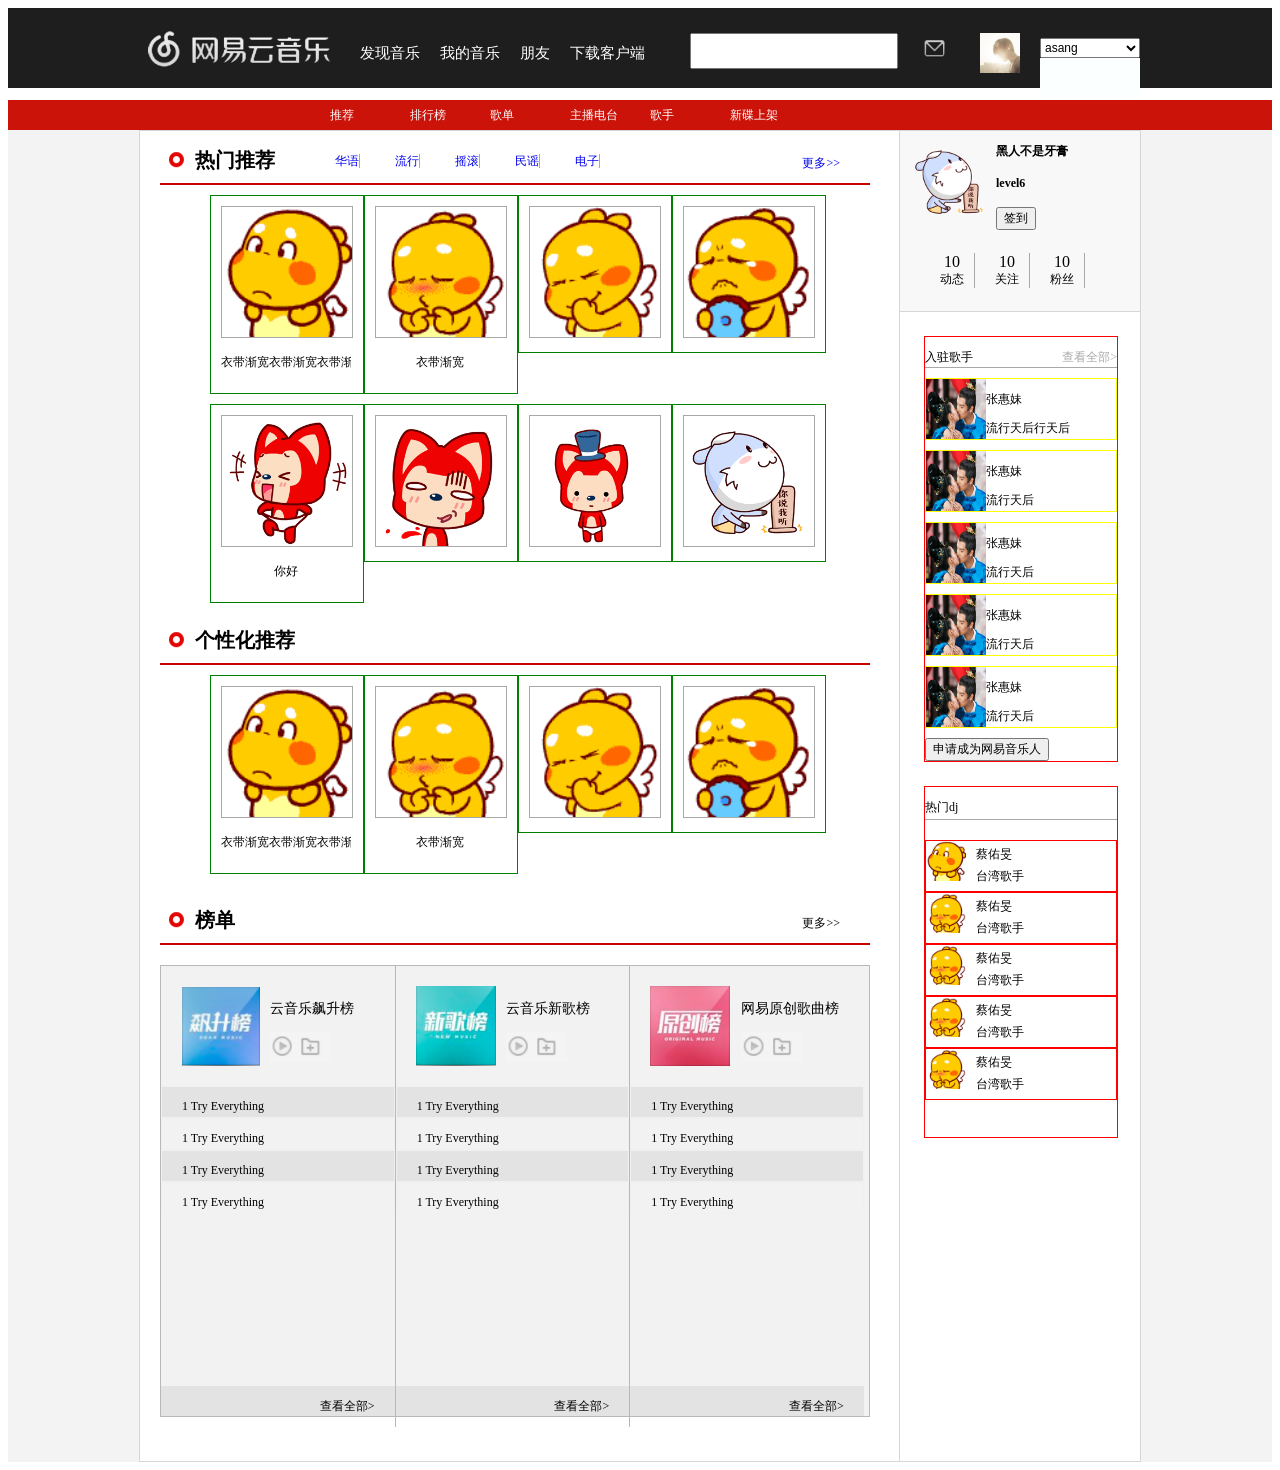
==== index.html @ b6f5a96b "1.初始上传" ====
<!DOCTYPE html>
<html>
<head lang="en">
    <meta charset="UTF-8">
    <title>网易雨音乐</title>
    <link rel="shortcut icon" type="image/x-icon" href="iconfont-music.png"/>
    <link href="css/index.css" rel="stylesheet" type="text/css">
    <script src="js/index.js"></script>
</head>
<body>
    <div class="top_bar">
        <div class="content_bar">
            <div class="content_bar_left">
                <a href="#"><img src="images/logo.png" height="50px" width="200px"/></a>
                    <ul>
                        <li>发现音乐</li>
                        <li>我的音乐</li>
                        <li>朋友</li>
                        <li>下载客户端</li>
                    </ul>
            </div>
            <div class="content_bar_mid" style="float:left;">
                <form action="" method="post">
                    <input type="text" class="search_text" onkeyup="showMusic(this.value)"/>
                </form>

            </div>
            <div class="content_bar_right">
                <img src="images/message01.png" height="30px" width="30px"/>
                <img src="images/photo01.jpg" height="40px" width="40px"/>
                <form>
                    <select onchange="showUser(this.value)">
                        <option>asang</option>
                        <option>eason</option>
                    </select>
                </form>
                <div id="showMusic" style="background-color: #fbffff;width: 100px;height: 40px;float: right;">

                </div>

            </div>
        </div>

    </div>

    <div class="side_content_bar">
        <div class="side_content_bar_content">
            <ul>
                <li><a href="#">推荐</a></li>
                <li><a href="#">排行榜</a></li>
                <li><a href="#">歌单</a></li>
                <li><a href="#">主播电台</a></li>
                <li><a href="#">歌手</a></li>
                <li><a href="#">新碟上架</a></li>

            </ul>
        </div>
    </div>

    <div class="top_bar_side">

    </div>

    <div class="main_pic">

    </div><!--main_pic end-->

    <div class="wrap_all">
        <div class="wrap">
        <div class="music">
            <div class="hot_recommend">
                <div class="text_part">
                    <img src="images/icon_circle.png" width="35px">
                    <h2>热门推荐</h2>
                    <ul>
                        <li><a href="#">华语</a></li>
                        <li><a href="#">流行</a></li>
                        <li><a href="#">摇滚</a></li>
                        <li><a href="#">民谣</a></li>
                        <li><a href="#">电子</a></li>
                    </ul>
                    <p><a href="#">更多>></a></p>
                </div>

                <div class="picture_part">
                    <ul class="picture1">
                        <div><li><img src="images/dragon1.gif" width="130px" height="130px"/>
                            <p>衣带渐宽衣带渐宽衣带渐宽衣带渐宽</p></li></div>
                        <div><li><img src="images/dragon2.gif" width="130px" height="130px"/>
                            <p>衣带渐宽</p></li></div>
                        <div><li><img src="images/dragon3.gif" width="130px" height="130px"/></li></div>
                        <div><li><img src="images/dragon4.gif" width="130px" height="130px"/></li></div>
                    </ul>
                </div>
                <div class="picture_part">
                    <ul class="picture2">
                        <div><li><img src="images/ali1.gif" width="130px" height="130px"/>
                            <p>你好</p></li></div>
                            <div><li><img src="images/ali2.gif" width="130px" height="130px"/></li></div>
                                <div><li><img src="images/ali3.gif" width="130px" height="130px"/></li></div>
                                    <div><li><img src="images/donkey1.gif" width="130px" height="130px"/></li></div>
                    </ul>
                </div>

            </div>

            <div class="personal_recommend">
                <div class="text_part">
                    <img src="images/icon_circle.png" width="35px">
                    <h2>个性化推荐</h2>
                </div>

                <div class="picture_part">
                    <ul class="picture1">
                        <div><li><img src="images/dragon1.gif" width="130px" height="130px"/>
                            <p>衣带渐宽衣带渐宽衣带渐宽衣带渐宽衣带渐宽衣带渐宽衣带渐宽衣带渐宽衣带渐宽衣带渐宽衣带渐宽衣带渐宽</p></li></div>
                        <div><li><img src="images/dragon2.gif" width="130px" height="130px"/>
                            <p>衣带渐宽</p></li></div>
                        <div><li><img src="images/dragon3.gif" width="130px" height="130px"/></li></div>
                        <div><li><img src="images/dragon4.gif" width="130px" height="130px"/></li></div>
                    </ul>
                </div>

            </div>

            <div class="ranking">
                <div class="text_part">
                    <img src="images/icon_circle.png" width="35px">
                    <h2>榜单</h2>
                    <p>更多>></p>
                </div>
                <div class="ranks">
                    <div class="rank_fast">
                        <div class="fast_disc">
                            <img src="images/fast.png" height="80px">

                            <div class="fast_right">
                                <p>云音乐飙升榜</p>
                                <img src="images/playon.png" height="30px">
                                <img src="images/favorite.png" height="30px">
                            </div>
                        </div>
                        <div class="fast_list">
                            <li class="list_1"><p><a href="#">1 Try Everything</a></p></li>
                            <li><p><a href="#">1 Try Everything</a></p></li>
                            <li class="list_1"><p><a href="#">1 Try Everything</a></p></li>
                            <li><p><a href="#">1 Try Everything</a></p></li>
                        </div>
                        <div class="fast_more">
                            <p>查看全部></p>
                        </div>

                    </div>
                    <div class="rank_new">
                        <div class="new_disc">
                            <img src="images/new.png" height="80px">
                            <div class="new_right">
                                <p>云音乐新歌榜</p>
                                <img src="images/playon.png" height="30px">
                                <img src="images/favorite.png" height="30px">
                            </div>
                        </div>
                        <div class="new_list">
                            <li class="list_1"><p><a href="#">1 Try Everything</a></p></li>
                            <li><p><a href="#">1 Try Everything</a></p></li>
                            <li class="list_1"><p><a href="#">1 Try Everything</a></p></li>
                            <li><p><a href="#">1 Try Everything</a></p></li>
                        </div>
                        <div class="new_more">
                            <p>查看全部></p>
                        </div>

                    </div>
                    <div class="rank_self">
                        <div class="self_disc">
                            <img src="images/self.png" height="80px">
                            <div class="self_right">
                                <p>网易原创歌曲榜</p>
                                <img src="images/playon.png" height="30px">
                                <img src="images/favorite.png" height="30px">
                            </div>
                        </div>
                        <div class="self_list">
                            <li class="list_1"><p><a href="#">1 Try Everything</a></p></li>
                            <li><p><a href="#">1 Try Everything</a></p></li>
                            <li class="list_1"><p><a href="#">1 Try Everything</a></p></li>
                            <li><p><a href="#">1 Try Everything</a></p></li>
                        </div>
                        <div class="self_more">
                            <p>查看全部></p>
                        </div>

                    </div>

                </div>
            </div>
        </div>

        <div class="personal">
            <div class="personal_info">
                <div class="head_part">
                    <div class="head_pic">
                        <img src="images/donkey1.gif" width="80px" height="80px"/>
                    </div>
                    <div class="head_name">
                        <h3>黑人不是牙膏</h3>
                        <h4>level6</h4>
                        <button>签到</button>
                    </div>
                </div>
                <div class="dynamics">
                    <ul>
                        <li>
                            <span class="dynamics_number">10</span><br>
                            <span>动态</span>
                        </li>
                        <li>
                            <span class="dynamics_number">10</span><br>
                            <span>关注</span>
                        </li>
                        <li>
                            <span class="dynamics_number">10</span><br>
                            <span>粉丝</span>
                        </li>
                    </ul>

                </div>

            </div>
            <div class="sign_singer">
                <div class="sign_singer_inside">
                    <div class="sign_singer_text">
                        <p class="left_p">入驻歌手</p>
                        <p class="right_p"><a href="#">查看全部></a></p>

                    </div>
                    <div class="sign_singer_works">
                        <ul>
                            <li>
                                <img src="images/taizifei01.jpg" width="60px" height="60px">
                                <div>
                                    <p>张惠妹</p>
                                    <p>流行天后行天后</p>
                                </div>

                            </li>

                            <li>
                                <img src="images/taizifei01.jpg" width="60px" height="60px">
                                <div>
                                    <p>张惠妹</p>
                                    <p>流行天后</p>
                                </div>
                            </li>

                            <li>
                                <img src="images/taizifei01.jpg" width="60px" height="60px">
                                <div>
                                    <p>张惠妹</p>
                                    <p>流行天后</p>
                                </div>
                            </li>

                            <li>
                                <img src="images/taizifei01.jpg" width="60px" height="60px">
                                <div>
                                    <p>张惠妹</p>
                                    <p>流行天后</p>
                                </div>
                            </li>

                            <li>
                                <img src="images/taizifei01.jpg" width="60px" height="60px">
                                <div>
                                    <p>张惠妹</p>
                                    <p>流行天后</p>
                                </div>
                            </li>

                        </ul>
                    </ul>

                    <input type="button" value="申请成为网易音乐人" onclick=""/>
                </div>
            </div>
            </div>
            <div class="hot_dj">
                <div class="hot_text">
                    <p>热门dj</p>
                </div>
                <div class="dj_info">
                    <ul>
                        <li>
                            <img src="images/dragon1.gif" width="40px">
                            <div class="dj_text">
                                <p class="di_name">蔡佑旻</p>
                                <p class="dj_disc">台湾歌手</p>
                            </div>
                        </li>
                        <li>
                            <img src="images/dragon2.gif" width="40px">
                            <div class="dj_text">
                                <p class="di_name">蔡佑旻</p>
                                <p class="dj_disc">台湾歌手</p>
                            </div>
                        </li>
                        <li>
                            <img src="images/dragon2.gif" width="40px">
                            <div class="dj_text">
                                <p class="di_name">蔡佑旻</p>
                                <p class="dj_disc">台湾歌手</p>
                            </div>
                        </li>
                        <li>
                            <img src="images/dragon2.gif" width="40px">
                            <div class="dj_text">
                                <p class="di_name">蔡佑旻</p>
                                <p class="dj_disc">台湾歌手</p>
                            </div>
                        </li>
                        <li>
                            <img src="images/dragon2.gif" width="40px">
                            <div class="dj_text">
                                <p class="di_name">蔡佑旻</p>
                                <p class="dj_disc">台湾歌手</p>
                            </div>
                        </li>

                    </ul>

                </div>


            </div>
            <div class="other_info3">

            </div>
        </div>
        <div class="musician_recommend">

        </div>

    </div>
        <div class="foot_text">

        </div>
    </div>
<!--wrap-all end-->

</body>
</html>
---- css/index.css ----
*
{
    font-size: 12px;
    /*background-color: #f3f3f3;*/
    /*padding: 0;*/
    /*margin: 0;*/
}

.top_bar{
    width: 100%;
    height: 80px;
    background: #1E1E1E;
}

.content_bar{
    width: 1000px;
    margin: 0 auto;
}

.content_bar_left{
    width: 550px;
    float: left;
}

.content_bar_mid {
    float: left;
    width: 200px;
    margin: auto 0;

}

.content_bar_right {
    float: left;
    width: 250px;
}



.content_bar_left img{
    margin: 16px 10px 16px 0;
    float: left;
}

.content_bar_left li{
    list-style-type: none;
    float: left;
    padding: 0 10px;
    font-size: 15px;
    font-family: sans-serif;
    line-height: 65px;
    color: white;
}

.search_text{
    margin-top: 25px;
    height: 30px;
    width: 200px;
}

.content_bar_right img{
    float: left;
    margin-left: 30px;
    margin-top: 25px;
}

.content_bar_right select{
    float: right;
    height: 20px;
    width: 100px;
    margin-top: 30px;
    /*margin: 30px;*/
}

.side_content_bar{
    width: 100%;
    height: 30px;
    background: #cb130a;
}

.side_content_bar_content{
    width: 700px;
    /*height: 30px;*/
    margin: 0 auto;
}

.side_content_bar_content li{
    float: left;
    list-style-type: none;
    font-size: 13px;
    line-height: 30px;
    /*padding: 20px;*/
    width: 80px;

}

.side_content_bar_content a{
    text-decoration: none;
    color: white;
}

.wrap_all{
    background-color: #f3f3f3;
}

.wrap{
    width: 1000px;
    margin: 0 auto;
    height: 1330px;
    background-color: white;

    /*padding-left: 10px;*/
    border: 1.5px #d6d6d6 solid;

    /*border: 1px solid darkgray;*/

}

.music{
    width: 710px;
    height: 1330px;
    float: left;
    padding: 0px 20px;
    /*border: 1.5px #d60104 solid;*/


}

.hot_recommend{
    height: 480px;
    /*background-color: red;*/
}


.text_part{
    height: 40px;
    border-bottom: 2px #c80000 solid;
}

.text_part h2{
    float: left;
    margin-right: 50px;
    line-height: 0px;
    /*margin-bottom: 20px;*/
    font-size: 20px;
}

.text_part li{
    list-style-type: none;
    /*line-height: 5px;*/
    vertical-align: middle;
    float: left;
    margin: 10px;
    width: 40px;

}

.text_part li a{
    text-decoration: none;
    border-right: 1px darkgray solid;
}

.text_part a{
    text-decoration: none;
    /*border-right: 1px darkgray solid;*/
}

.text_part p{
    float: right;
    margin-right: 30px;
}

.picture_part{
    float: left;
    /*border: 1px red solid;*/

}

.picture_part p{
    width: 130px;
    overflow: hidden;
    /*max-lines: 1;*/
    white-space: nowrap;
}

.picture_part li{
    float: left;
    padding: 10px;
    list-style-type: none;
    border: 1px green solid;
    text-align: center;
    /*background-color: blue;*/

}

.picture_part ul{
    /*margin: 20px;*/
}

.picture_part img{
    border: 1px darkgrey solid;
}

.picture1,.picture2{
    margin: 10px;

}

.picture1 div,.picture2 div{
    width: 25%;
    /*height: 170px;*/
    float: left;
}

.personal_recommend{
    height: 280px;
}

.text_part img{
    float: left;
}

.ranking{
    height: 550px;

}

.ranks{
    height: 450px;
    background-color: #f2f2f2;
    margin-top: 20px;
    border: 1px #b8b8b8 solid;
    /*border: 1px red solid;*/

}

.list_1{
    background-color: #e3e3e3;
}

.rank_fast,.rank_new,.rank_self{
    float: left;
    /*padding: 20px;*/
    width: 33%;

}

.rank_new{
    border-left: 1px #b8b8b8 solid;
    border-right: 1px #b8b8b8 solid;

}

.fast_disc,.new_disc,.self_disc{
    height: 80px;
    padding: 20px;
}

.fast_disc img,.new_disc img,.self_disc img{
    float: left;
}

.fast_right,.new_right,.self_right{
    float: left;
    padding-left: 10px;
}

.fast_disc p,.new_disc p,.self_disc p{
    /*float: left;*/
    font-size: 14px;
    /*padding-left: 10px;*/
}

.fast_list,.new_list,.self_list{
    height: 300px;
}

.fast_list li,.new_list li,.self_list li{
    list-style-type: none;
    height: 30px;
    /*text-align: center;*/
    border: 1px #f0f0f0 solid;

}

.fast_list a,.new_list a,.self_list a{
    text-decoration: none;
    margin-top: 10px;
    /*text-align: center;*/
}

.fast_list a:link,.new_list a:link,.self_list a:link{
    color: black;
}

.fast_list a:hover,.new_list a:hover,.self_list a:hover{
    text-decoration: solid;
}


.fast_list p,.new_list p,.self_list p{
    padding-left: 20px;
    /*height: 30px;*/
}

.fast_more,.new_more,.self_more{
    width: 100%;
    height: 30px;
    background: #e3e3e3;
    /*border: 1px red solid;*/


}

.fast_more p,.new_more p,.self_more p{
    float: right;
    padding-right: 20px;

}

.personal{
    float: right;
    width: 240px;
    height: 1330px;
    /*background: #dedce4;*/
    border-left: 1.5px #d6d6d6 solid;

}

.personal_info{
    height: 180px;
    background: #f8f8f8;
    border-bottom: 1.5px #d6d6d6 solid;
}

.head_part{
    height: 100px;

}

.head_pic{
    float: left;
    width: 40%;
}

.head_pic img{
    padding: 10px;
}

.head_name{
    width: 60%;
    float: left;

}

.dynamics{
    height: 80px;
    text-decoration: #8a8a8a;
    text-align: center;
    padding-top: 10px;
}

.dynamics li{
    float: left;
    list-style-type: none;
    border-right: 1px darkgray solid;
    margin-right: 20px;
    padding-right: 10px;
}

.dynamics_number{
    font-size: 16px;
}

.sign_singer{
    width: 80%;
    border: 1px red solid;
    margin: 10%;
}

.sign_singer_text{
    border-bottom: 1px darkgray solid;
    height: 30px;
}

/*.sign_singer_text p{*/
    /*float: left;*/
    /*text-align: center;*/
/*}*/

.left_p{
    float: left;
}

.right_p{
    float: right;
}

.sign_singer_text a{
    text-decoration: none;
    float: right;
}

.sign_singer_text a:link{
    color: darkgray;
}

.sign_singer_works ul{
    padding: 0;
    margin: 0;
}

.sign_singer_works li{
    list-style-type: none;
    display: block;
    border: 1px yellow solid;
    margin: 10px 0;
    height: 60px;
}

.sign_singer_works div{
    float: left;
    margin-left: 0;
}

.sign_singer_works img{
    float: left;
}

/*.works_text{*/
    /*float: left;*/
/*}*/

.hot_dj{

    width: 80%;
    height: 350px;
    border: 1px red solid;
    margin: 10%;
    /*background-color: aqua;*/

}

.hot_text{
    height: 20px;
    border-bottom: 1px darkgray solid;
}

.dj_info{
    height: 250px;
    margin-top: 20px;

}

.dj_info ul{
    padding: 0;
    margin: 0;
}

.dj_info li{
    height: 50px;
    /*margin: 10px;*/
    list-style-type: none;
    border: 1px red solid;
}

.dj_info img{
    float: left;

}

.dj_info div{
    float: left;
}

.dj_info p{
    /*border: 1px red solid;*/
    margin: 5px 10px;


}


.dj_img{
    /*float: left;*/
}
.dj_text{
    /*float: right;*/
}
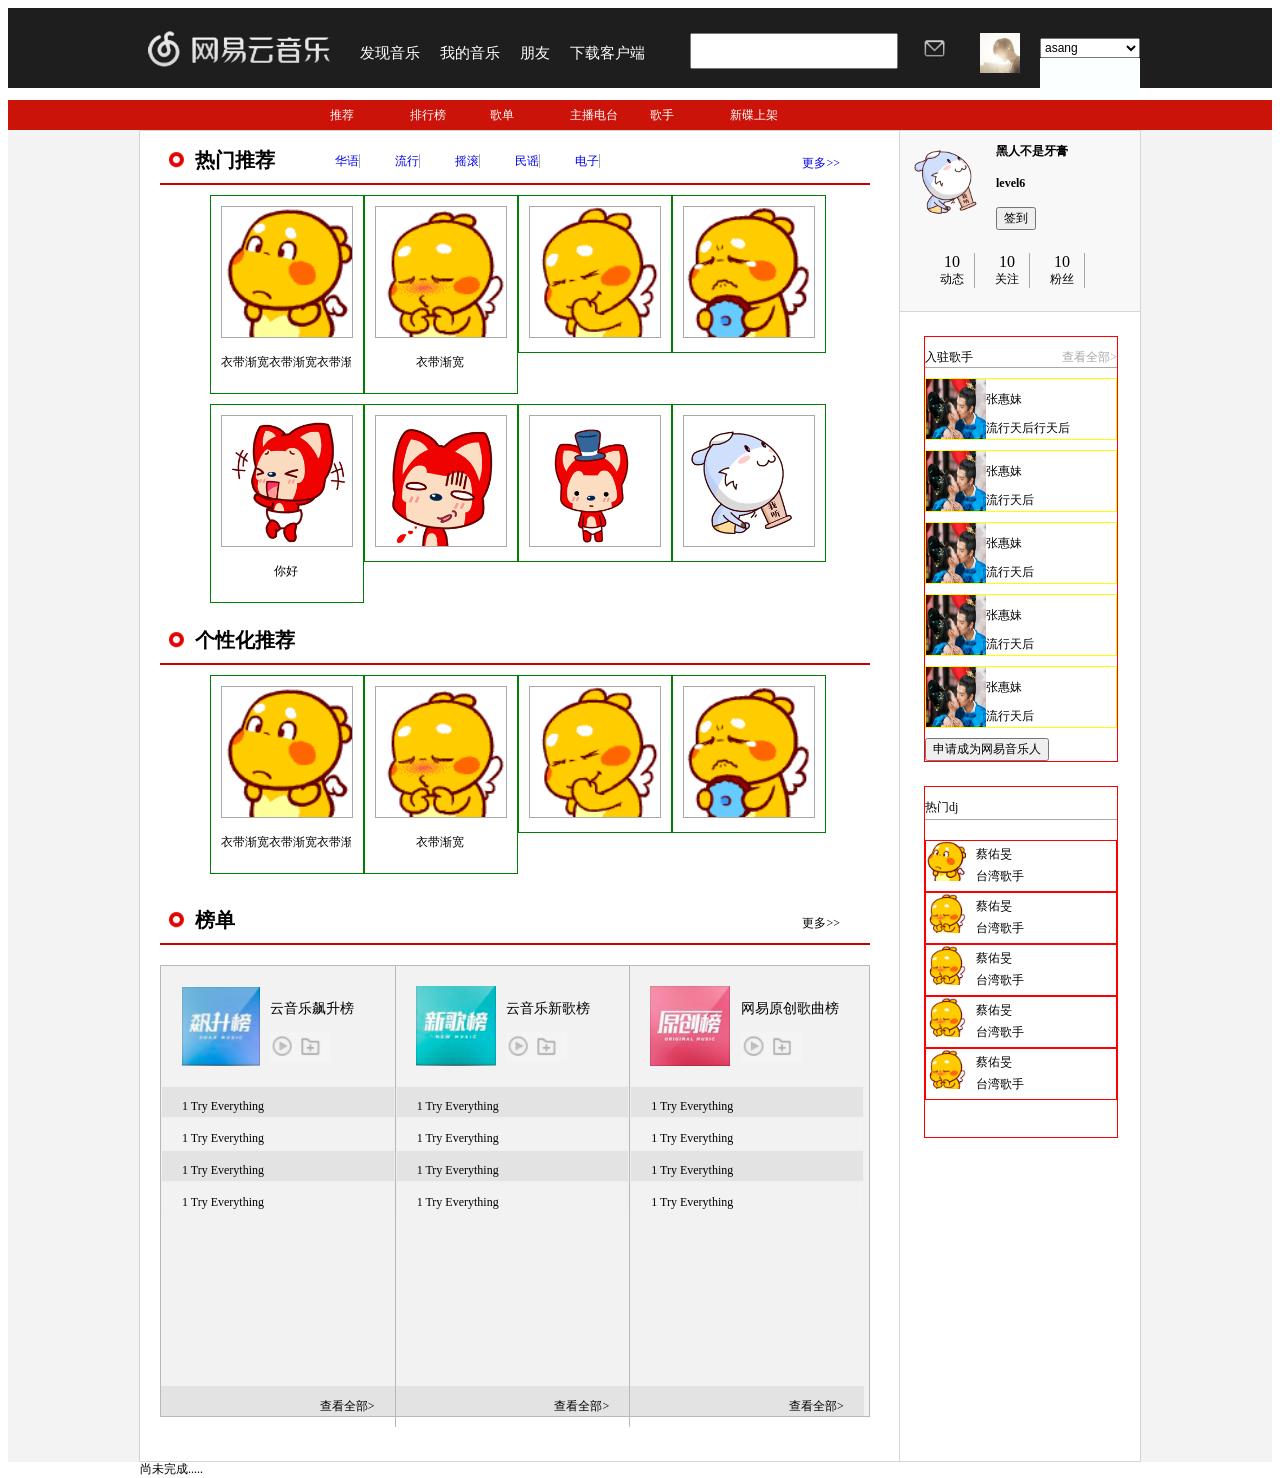
==== commit eca64014: "20160321" ====
--- a/index.html
+++ b/index.html
@@ -337,6 +337,7 @@
             </div>
         </div>
         <div class="musician_recommend">
+            <p>尚未完成.....</p>
 
         </div>
 
